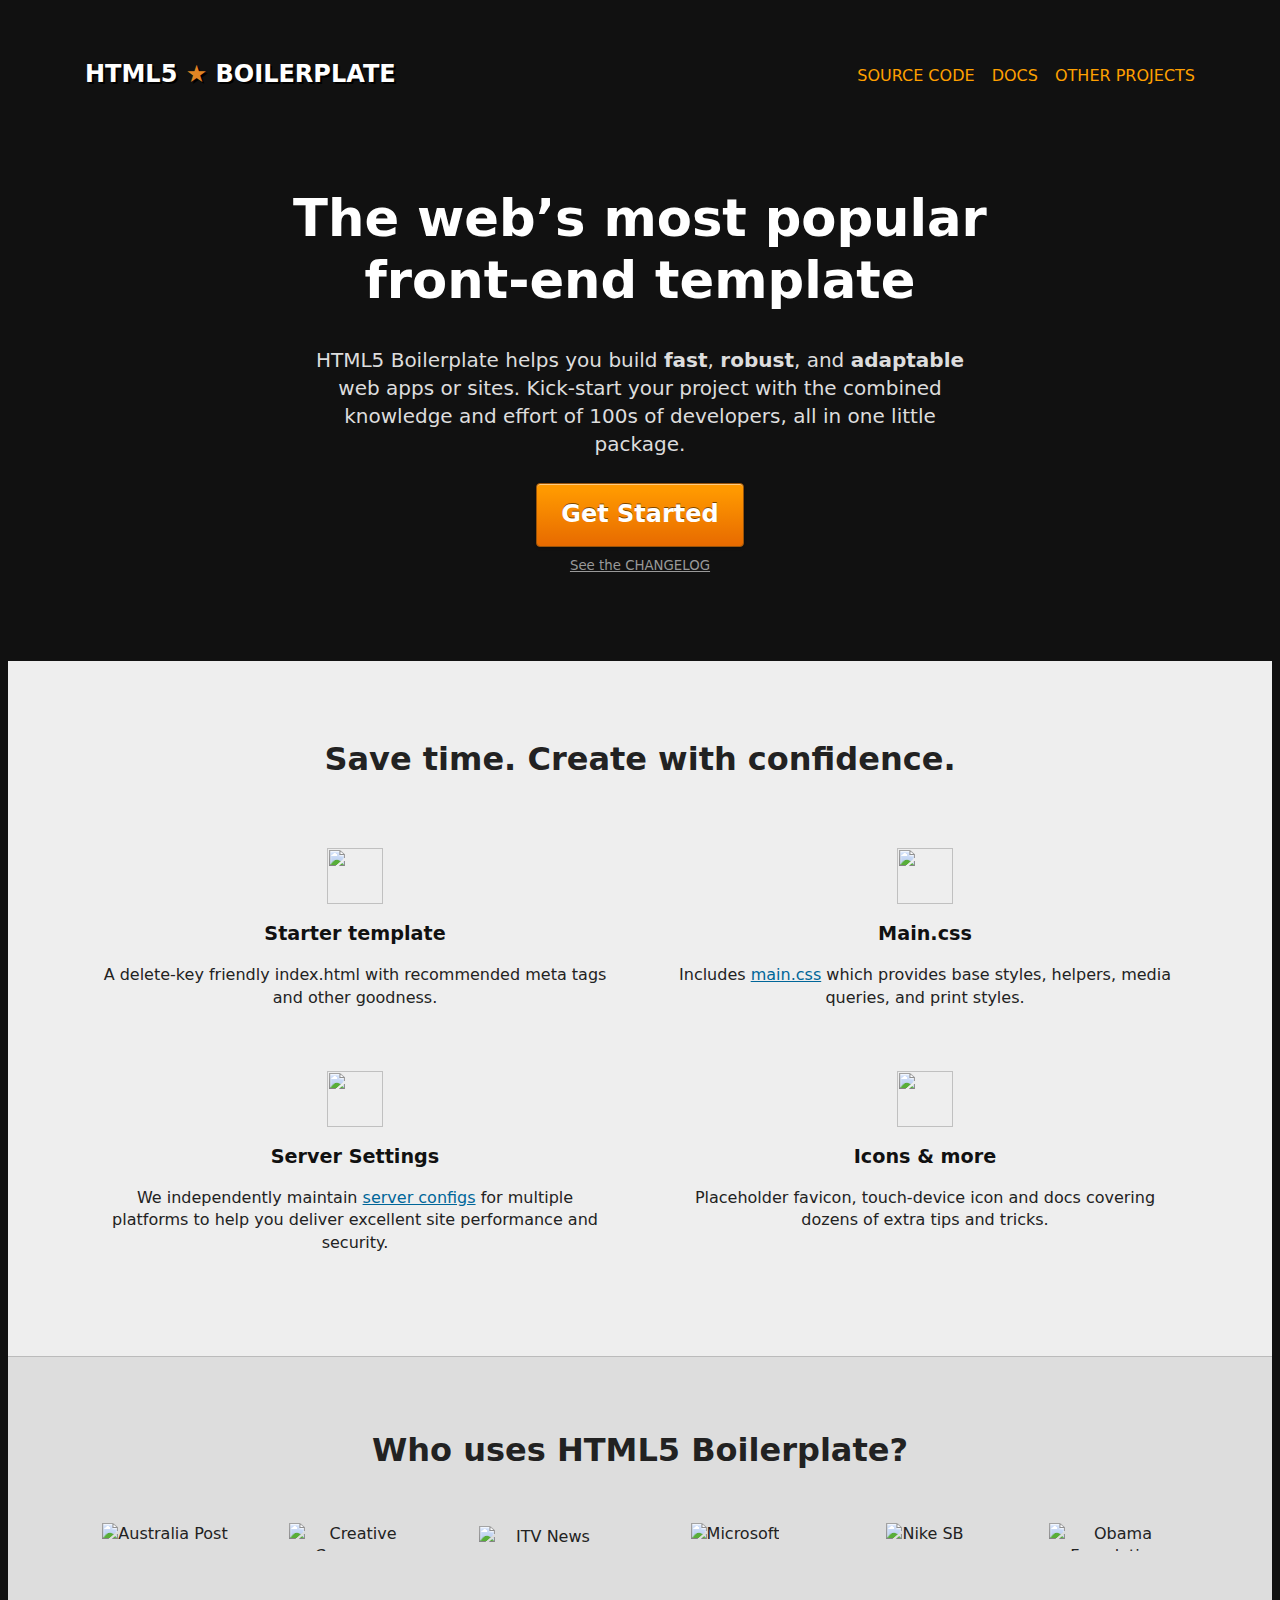
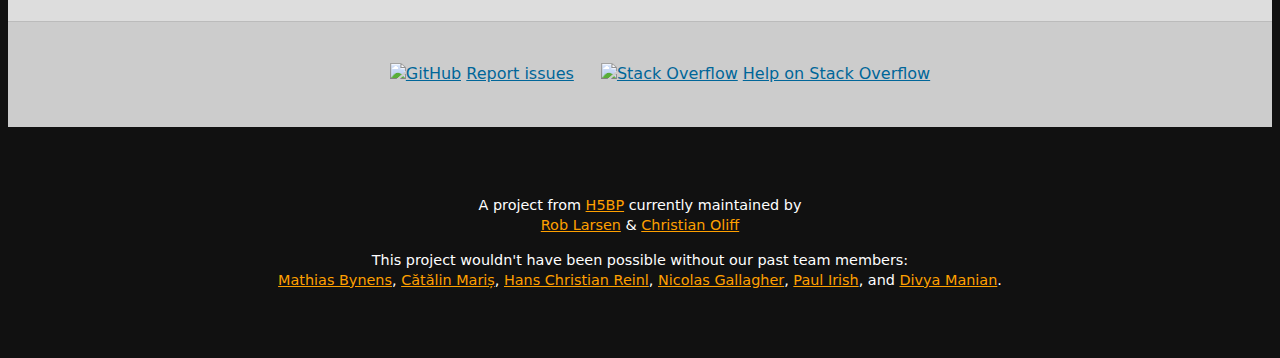
==== index.html @ 4f95c8dd "initial" ====
<!doctype html>
<html lang=en-US>

<head>
  <meta charset=utf-8>
  <meta name=viewport content="width=device-width,initial-scale=1">
  <title>HTML5 Boilerplate: The web&#8217;s most popular front-end template</title>
  <meta name=description content="HTML5 Boilerplate is a professional front-end template for building fast, robust, and adaptable web apps or sites. Spend more time developing and less time reinventing the wheel.">

  <style>html{color:#222;font-size:1em;line-height:1.4}::-moz-selection{background:#b3d4fc;text-shadow:none}::selection{background:#b3d4fc;text-shadow:none}img{vertical-align:middle}.clearfix::after,.clearfix::before{content:"";display:table}.clearfix::after{clear:both}@media print{*,::after,::before{background:#fff!important;color:#000!important;box-shadow:none!important;text-shadow:none!important}a,a:visited{text-decoration:underline}a[href]::after{content:" (" attr(href) ")"}img{page-break-inside:avoid}h2,h3,p{orphans:3;widows:3}h2,h3{page-break-after:avoid}}
/*!
 * Bootstrap Grid v4.6.2 (https://getbootstrap.com/)
 * Copyright 2011-2022 The Bootstrap Authors
 * Copyright 2011-2022 Twitter, Inc.
 * Licensed under MIT (https://github.com/twbs/bootstrap/blob/main/LICENSE)
 */
html{box-sizing:border-box;-ms-overflow-style:scrollbar;color:#fff;font-size:1rem;font-family:system-ui,-apple-system,"Segoe UI",Roboto,"Helvetica Neue","Noto Sans","Liberation Sans",Arial,sans-serif;text-align:center}*,::after,::before{box-sizing:inherit}.container{width:100%;padding-right:15px;padding-left:15px;margin-right:auto;margin-left:auto}@media (min-width:576px){.container{max-width:540px}}@media (min-width:768px){.container{max-width:720px}}@media (min-width:992px){.container{max-width:960px}}@media (min-width:1200px){.container{max-width:1140px}}.row{display:flex;flex-wrap:wrap;margin-right:-15px;margin-left:-15px}.col,.col-12,.col-lg-8,.col-md-10,.col-sm-11{position:relative;width:100%;padding-right:15px;padding-left:15px}.col{flex-basis:0;flex-grow:1;max-width:100%}.row-cols-1>*{flex:0 0 100%;max-width:100%}.row-cols-2>*{flex:0 0 50%;max-width:50%}.col-12{flex:0 0 100%;max-width:100%}@media (min-width:576px){.row-cols-sm-2>*{flex:0 0 50%;max-width:50%}.row-cols-sm-3>*{flex:0 0 33.333333%;max-width:33.333333%}.col-sm-11{flex:0 0 91.666667%;max-width:91.666667%}}@media (min-width:768px){.row-cols-md-6>*{flex:0 0 16.666667%;max-width:16.666667%}.col-md-10{flex:0 0 83.333333%;max-width:83.333333%}}@media (min-width:992px){.row-cols-lg-2>*{flex:0 0 50%;max-width:50%}.col-lg-8{flex:0 0 66.666667%;max-width:66.666667%}}.d-flex{display:flex!important}.align-items-center{align-items:center!important}.mx-auto{margin-right:auto!important;margin-left:auto!important}body{background-color:#111}a{color:#069}h1{font-size:3.2rem;line-height:1.2em}h2{font-size:2rem}h3{color:#555;font-size:1.2rem;margin-bottom:0}.btn-download{color:#fff;display:inline-block;font-size:1.5em;padding:.6em 1em;position:relative;text-decoration:none;text-shadow:0 -1px 0 rgba(0,0,0,.5);vertical-align:middle;border-radius:4px;background-color:#d9750b;background-image:linear-gradient(#f90 10%,#e76a00 100%);box-shadow:0 1px 0 rgba(255,255,255,.5) inset,0 1px 3px rgba(0,0,0,.2);border:1px solid #995309}.btn-download:active,.btn-download:focus,.btn-download:hover{text-decoration:none;background-color:#e0811b;background-image:linear-gradient(#f0a100 10%,#f70 100%)}.btn-download:active{background-color:#cf6a00;box-shadow:0 2px 3px 0 rgba(0,0,0,.2) inset}nav{padding-top:50px}.site-logo{color:#fff;float:left;font-size:1.5rem;font-weight:700;text-decoration:none;text-shadow:2px 2px 0 #000;text-transform:uppercase}.star{color:#e08524}footer a{color:#ffa000}footer{font-size:.9rem;padding:2em;margin-bottom:25px;margin-top:25px}.site-nav{float:right;list-style-type:none;margin-top:7px;padding:0}.aside a{margin:5px}.aside img{margin-right:5px}.site-nav a{color:#ffa000;display:block;text-decoration:none;text-transform:uppercase}.site-nav a:active,.site-nav a:focus,.site-nav a:hover{color:#fff}header{margin-bottom:85px;margin-top:85px}header p{color:#ddd;font-size:1.25rem;margin:25px}.changelog{color:#999;display:block;margin-top:10px}.section-features h3{color:#111;margin:8px}.section-features p{padding:0 15px 6px}.section-features .col{margin-bottom:25px;margin-top:15px}.section-features img{margin-bottom:9px}main{background-color:#eee;color:#222}section{padding:35px 0 55px}.aside{background-color:#ccc;padding:25px 0;border-top:1px solid #bbb}.section-who-uses{color:#222;border-top:1px solid #bbb;background-color:#ddd}.section-who-uses .col{margin-bottom:9px;margin-top:9px}.section-who-uses img{text-align:center;max-width:90%;vertical-align:middle;max-height:40px;display:flex;align-items:center;margin-left:auto;margin-right:auto;padding:6px}.inline-block-list li{display:inline-block;margin-left:12px}.inline-block-list li:first-child{margin-left:0}@media only screen and (max-width:768px){html{font-size:calc(.8rem + .5vw)!important}h1{font-size:calc(1.4rem + 1.5vw)!important}h2{font-size:calc(1.2rem + 1vw)!important}.site-logo,.site-nav{float:none!important}.site-nav li{margin:0 .5em}header{margin-top:40px!important}header p{font-size:calc(1rem + .3vw)!important}section{padding:25px 0!important}.inline-block-list li{display:block;margin:0 auto 1.5em}.inline-block-list li:last-child{margin-right:1.5em}}@media only screen and (max-width:575px){.site-logo{float:none!important}header{margin-top:30px}.site-nav{text-align:center;float:none;display:block}.section-who-uses img{padding-left:15px;padding-right:15px}.aside .inline-block-list li{display:block;margin-top:15px;margin-bottom:15px}}</style>

  <link rel=manifest href=site.webmanifest>
  <link rel=apple-touch-icon href=icon.png>

  <meta name=og:url content=https://html5boilerplate.com/ >
  <meta name=og:title content="HTML5 ★ BOILERPLATE">
  <meta name=og:type content=website>
  <meta name=og:description content="The web’s most popular front-end template which helps you build fast, robust, and adaptable web apps or sites.">
  <meta name=og:image content=https://html5boilerplate.com/icon.png>

  <meta name=theme-color content=#E08524>
  
  <script async src="https://www.googletagmanager.com/gtag/js?id=G-VX8P3FN86W"></script>
  <script>function gtag(){dataLayer.push(arguments)}window.dataLayer=window.dataLayer||[],gtag("js",new Date),gtag("config","G-VX8P3FN86W")</script>
</head>

<body>

  <div class=container>
    <nav class=clearfix>
      <div class=site-logo>
        HTML5
        <span class=star>&#x2605;</span> Boilerplate
      </div>
      <ul class="site-nav inline-block-list">
        <li>
          <a href=https://github.com/h5bp/html5-boilerplate>Source code</a>
        </li>
        <li>
          <a href=https://github.com/h5bp/html5-boilerplate/blob/main/docs/TOC.md>Docs</a>
        </li>
        <li>
          <a href=https://h5bp.org>Other projects</a>
        </li>
      </ul>
    </nav>
    <div class=row>
      <div class="col-12 col-sm-11 col-md-10 col-lg-8 mx-auto">
        <header>
          <h1>The web’s most popular front-end template</h1>

          <p>HTML5 Boilerplate helps you build
            <strong>fast</strong>,
            <strong>robust</strong>, and
            <strong>adaptable</strong> web apps or sites. Kick-start your project with the combined knowledge and effort
            of
            100s of developers, all in one little package.
            </p>

          <div class=cta-option>
            <a class=btn-download href=https://github.com/h5bp/html5-boilerplate#quick-start>
              <strong>Get Started</strong>
              </a>
            <small>
              <a class=changelog href=https://github.com/h5bp/html5-boilerplate/blob/main/CHANGELOG.md>
                See the CHANGELOG
              </a>
            </small>
          </div>
        </header>
      </div>
      </div>
  </div>

  <main>

    <section class=section-features>

      <div class=container>
        <div class=row>
          <div class=col>
            <h2>Save time. Create with confidence.</h2>
          </div>
        </div>

        <div class="row row-cols-1 row-cols-sm-2 row-cols-lg-2">
          <div class=col>

            <img src=file.svg height=56 width=56 alt=""><br>
            <h3>Starter template</h3>
            <p>A delete-key friendly index.html with recommended meta tags and other goodness.
            </p>
          </div>
          <div class=col>
            <img src=css.svg height=56 width=56 alt="">
            <h3>Main.css</h3>
            <p>Includes <a href=https://github.com/h5bp/main.css>main.css</a> which provides
              base styles, helpers, media queries, and print styles.
              </p>
          </div>

          <div class=col>
            <img src=server.svg height=56 width=56 alt="">
            <h3>Server Settings</h3>
            <p>We independently maintain
              <a href=https://github.com/h5bp/server-configs>server configs</a> for multiple platforms to help you deliver
              excellent site performance and security.
            </p>
          </div>
          <div class=col>
            <img src=star.svg height=56 width=56 alt="">
            <h3>Icons &amp; more</h3>
            <p>Placeholder favicon, touch-device icon and docs covering dozens of extra tips and tricks.</p>
          </div>

        </div>
      </div>
    </section>

    <section class=section-who-uses>
      <div class=container>
        <div class=row>
          <div class=col>
            <h2>Who uses HTML5 Boilerplate?</h2>
          </div>
        </div>
        <div class="row row-cols-2 row-cols-sm-3 row-cols-md-6">
          <div class="col d-flex align-items-center">
            <img src=logo-australia-post.svg height=44 alt="Australia Post">
          </div>
          <div class="col d-flex align-items-center">
            <img src=logo-creative-commons.svg height=44 alt="Creative Commons">
          </div>
          <div class="col d-flex align-items-center">
            <img src=logo-itv-news.svg width=158 alt="ITV News">
          </div>
          <div class="col d-flex align-items-center">
            <img src=logo-microsoft.svg height=44 alt=Microsoft>
          </div>
          <div class="col d-flex align-items-center">
            <img src=logo-nike-sb.svg height=40 alt="Nike SB">
          </div>
          <div class="col d-flex align-items-center">
            <img src=logo-obama-foundation.svg height=44 alt="Obama Foundation">
          </div>
        </div>
      </div>
    </section>

  </main>

  <section class=aside>
    <div class=container>
      <ul class=inline-block-list>
        <li>
          <a href=https://github.com/h5bp/html5-boilerplate/issues>
            <img src=github.svg height=18 width=18 alt=GitHub>Report issues
          </a>
        </li>
        <li>
          <a href=https://stackoverflow.com/questions/tagged/html5boilerplate>
            <img src=stack-overflow.svg height=18 width=18 alt="Stack Overflow">Help on Stack Overflow
          </a>
        </li>
      </ul>
    </div>
  </section>
  <footer>
    <p>A project from
      <a href=https://github.com/h5bp>H5BP</a> currently maintained by
      <br>
      <a href=https://htmlcssjavascript.com/ >Rob Larsen</a> &amp; <a href=https://github.com/coliff>Christian
        Oliff</a>
    </p>

    <p>This project wouldn't have been possible without our past team members:
      <br>
      <a href=https://mathiasbynens.be/ >Mathias Bynens</a>,
      <a href=https://github.com/alrra>C&#259;t&#259;lin Mari&#x219;</a>,
      <a href=https://drublic.de/ >Hans Christian Reinl</a>,
      <a href=https://nicolasgallagher.com/ >Nicolas Gallagher</a>,
      <a href=https://www.paulirish.com/ >Paul Irish</a>, and
      <a href=https://nimbupani.com/ >Divya Manian</a>.
    </p>
  </footer>
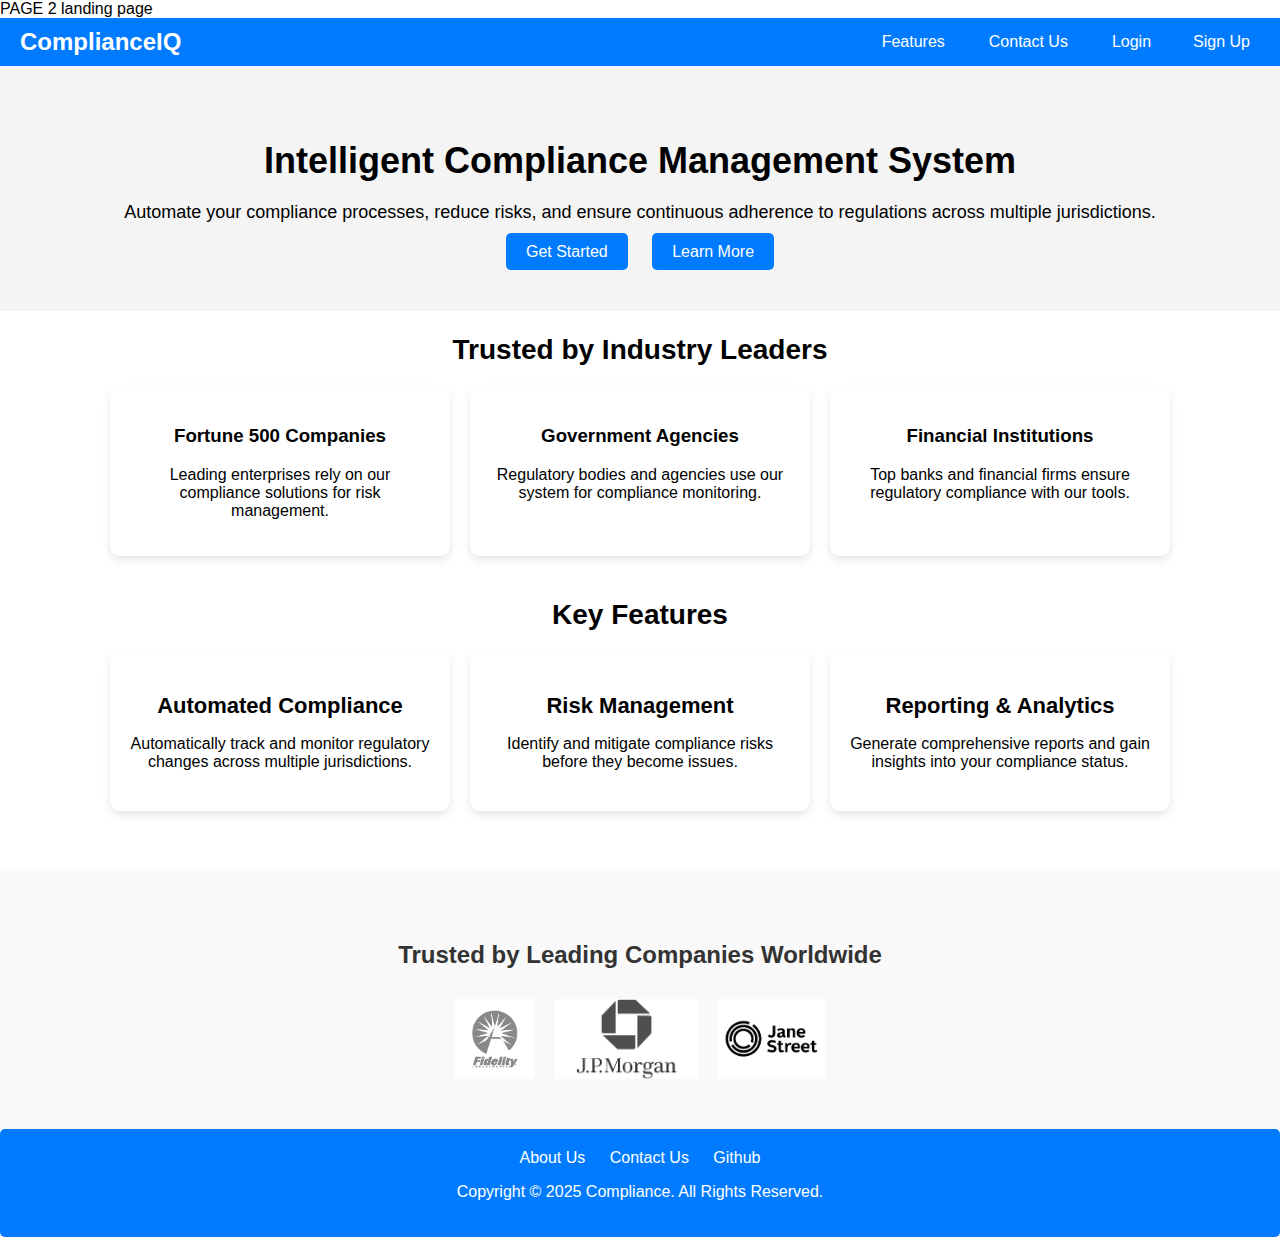
==== commit 93291c1c: "Add files via upload" ====
--- a/index.html
+++ b/index.html
@@ -1,192 +1,90 @@
-<!doctype html>
-<html lang=en-US>
+PAGE 2 landing page
 
+<!DOCTYPE html>
+<html lang="en">
 <head>
-  <meta charset=utf-8>
-  <meta name=viewport content="width=device-width,initial-scale=1">
-  <title>HTML5 Boilerplate: The web&#8217;s most popular front-end template</title>
-  <meta name=description content="HTML5 Boilerplate is a professional front-end template for building fast, robust, and adaptable web apps or sites. Spend more time developing and less time reinventing the wheel.">
+    <meta charset="UTF-8">
+    <meta name="viewport" content="width=device-width, initial-scale=1.0">
+    <title>ComplianceIQ</title>
+    <link rel="stylesheet" href="./style2.css">
+</head>
+<body>
+    <header>
+        <nav>
+            <div class="logo">ComplianceIQ</div>
+            <ul>
+                <li><a href="./feature.html">Features</a></li>
+                <li><a href="./contact.html">Contact Us</a></li>
+                <li><a href="./landing.html" id="loginLink">Login</a></li>
+                <li><a href="./landing.html" class="signup">Sign Up</a></li>
+            </ul>
+        </nav>
+    </header>
 
-  <style>html{color:#222;font-size:1em;line-height:1.4}::-moz-selection{background:#b3d4fc;text-shadow:none}::selection{background:#b3d4fc;text-shadow:none}img{vertical-align:middle}.clearfix::after,.clearfix::before{content:"";display:table}.clearfix::after{clear:both}@media print{*,::after,::before{background:#fff!important;color:#000!important;box-shadow:none!important;text-shadow:none!important}a,a:visited{text-decoration:underline}a[href]::after{content:" (" attr(href) ")"}img{page-break-inside:avoid}h2,h3,p{orphans:3;widows:3}h2,h3{page-break-after:avoid}}
-/*!
- * Bootstrap Grid v4.6.2 (https://getbootstrap.com/)
- * Copyright 2011-2022 The Bootstrap Authors
- * Copyright 2011-2022 Twitter, Inc.
- * Licensed under MIT (https://github.com/twbs/bootstrap/blob/main/LICENSE)
- */
-html{box-sizing:border-box;-ms-overflow-style:scrollbar;color:#fff;font-size:1rem;font-family:system-ui,-apple-system,"Segoe UI",Roboto,"Helvetica Neue","Noto Sans","Liberation Sans",Arial,sans-serif;text-align:center}*,::after,::before{box-sizing:inherit}.container{width:100%;padding-right:15px;padding-left:15px;margin-right:auto;margin-left:auto}@media (min-width:576px){.container{max-width:540px}}@media (min-width:768px){.container{max-width:720px}}@media (min-width:992px){.container{max-width:960px}}@media (min-width:1200px){.container{max-width:1140px}}.row{display:flex;flex-wrap:wrap;margin-right:-15px;margin-left:-15px}.col,.col-12,.col-lg-8,.col-md-10,.col-sm-11{position:relative;width:100%;padding-right:15px;padding-left:15px}.col{flex-basis:0;flex-grow:1;max-width:100%}.row-cols-1>*{flex:0 0 100%;max-width:100%}.row-cols-2>*{flex:0 0 50%;max-width:50%}.col-12{flex:0 0 100%;max-width:100%}@media (min-width:576px){.row-cols-sm-2>*{flex:0 0 50%;max-width:50%}.row-cols-sm-3>*{flex:0 0 33.333333%;max-width:33.333333%}.col-sm-11{flex:0 0 91.666667%;max-width:91.666667%}}@media (min-width:768px){.row-cols-md-6>*{flex:0 0 16.666667%;max-width:16.666667%}.col-md-10{flex:0 0 83.333333%;max-width:83.333333%}}@media (min-width:992px){.row-cols-lg-2>*{flex:0 0 50%;max-width:50%}.col-lg-8{flex:0 0 66.666667%;max-width:66.666667%}}.d-flex{display:flex!important}.align-items-center{align-items:center!important}.mx-auto{margin-right:auto!important;margin-left:auto!important}body{background-color:#111}a{color:#069}h1{font-size:3.2rem;line-height:1.2em}h2{font-size:2rem}h3{color:#555;font-size:1.2rem;margin-bottom:0}.btn-download{color:#fff;display:inline-block;font-size:1.5em;padding:.6em 1em;position:relative;text-decoration:none;text-shadow:0 -1px 0 rgba(0,0,0,.5);vertical-align:middle;border-radius:4px;background-color:#d9750b;background-image:linear-gradient(#f90 10%,#e76a00 100%);box-shadow:0 1px 0 rgba(255,255,255,.5) inset,0 1px 3px rgba(0,0,0,.2);border:1px solid #995309}.btn-download:active,.btn-download:focus,.btn-download:hover{text-decoration:none;background-color:#e0811b;background-image:linear-gradient(#f0a100 10%,#f70 100%)}.btn-download:active{background-color:#cf6a00;box-shadow:0 2px 3px 0 rgba(0,0,0,.2) inset}nav{padding-top:50px}.site-logo{color:#fff;float:left;font-size:1.5rem;font-weight:700;text-decoration:none;text-shadow:2px 2px 0 #000;text-transform:uppercase}.star{color:#e08524}footer a{color:#ffa000}footer{font-size:.9rem;padding:2em;margin-bottom:25px;margin-top:25px}.site-nav{float:right;list-style-type:none;margin-top:7px;padding:0}.aside a{margin:5px}.aside img{margin-right:5px}.site-nav a{color:#ffa000;display:block;text-decoration:none;text-transform:uppercase}.site-nav a:active,.site-nav a:focus,.site-nav a:hover{color:#fff}header{margin-bottom:85px;margin-top:85px}header p{color:#ddd;font-size:1.25rem;margin:25px}.changelog{color:#999;display:block;margin-top:10px}.section-features h3{color:#111;margin:8px}.section-features p{padding:0 15px 6px}.section-features .col{margin-bottom:25px;margin-top:15px}.section-features img{margin-bottom:9px}main{background-color:#eee;color:#222}section{padding:35px 0 55px}.aside{background-color:#ccc;padding:25px 0;border-top:1px solid #bbb}.section-who-uses{color:#222;border-top:1px solid #bbb;background-color:#ddd}.section-who-uses .col{margin-bottom:9px;margin-top:9px}.section-who-uses img{text-align:center;max-width:90%;vertical-align:middle;max-height:40px;display:flex;align-items:center;margin-left:auto;margin-right:auto;padding:6px}.inline-block-list li{display:inline-block;margin-left:12px}.inline-block-list li:first-child{margin-left:0}@media only screen and (max-width:768px){html{font-size:calc(.8rem + .5vw)!important}h1{font-size:calc(1.4rem + 1.5vw)!important}h2{font-size:calc(1.2rem + 1vw)!important}.site-logo,.site-nav{float:none!important}.site-nav li{margin:0 .5em}header{margin-top:40px!important}header p{font-size:calc(1rem + .3vw)!important}section{padding:25px 0!important}.inline-block-list li{display:block;margin:0 auto 1.5em}.inline-block-list li:last-child{margin-right:1.5em}}@media only screen and (max-width:575px){.site-logo{float:none!important}header{margin-top:30px}.site-nav{text-align:center;float:none;display:block}.section-who-uses img{padding-left:15px;padding-right:15px}.aside .inline-block-list li{display:block;margin-top:15px;margin-bottom:15px}}</style>
-
-  <link rel=manifest href=site.webmanifest>
-  <link rel=apple-touch-icon href=icon.png>
-
-  <meta name=og:url content=https://html5boilerplate.com/ >
-  <meta name=og:title content="HTML5 ★ BOILERPLATE">
-  <meta name=og:type content=website>
-  <meta name=og:description content="The web’s most popular front-end template which helps you build fast, robust, and adaptable web apps or sites.">
-  <meta name=og:image content=https://html5boilerplate.com/icon.png>
-
-  <meta name=theme-color content=#E08524>
-  
-  <script async src="https://www.googletagmanager.com/gtag/js?id=G-VX8P3FN86W"></script>
-  <script>function gtag(){dataLayer.push(arguments)}window.dataLayer=window.dataLayer||[],gtag("js",new Date),gtag("config","G-VX8P3FN86W")</script>
-</head>
-
-<body>
-
-  <div class=container>
-    <nav class=clearfix>
-      <div class=site-logo>
-        HTML5
-        <span class=star>&#x2605;</span> Boilerplate
-      </div>
-      <ul class="site-nav inline-block-list">
-        <li>
-          <a href=https://github.com/h5bp/html5-boilerplate>Source code</a>
-        </li>
-        <li>
-          <a href=https://github.com/h5bp/html5-boilerplate/blob/main/docs/TOC.md>Docs</a>
-        </li>
-        <li>
-          <a href=https://h5bp.org>Other projects</a>
-        </li>
-      </ul>
-    </nav>
-    <div class=row>
-      <div class="col-12 col-sm-11 col-md-10 col-lg-8 mx-auto">
-        <header>
-          <h1>The web’s most popular front-end template</h1>
-
-          <p>HTML5 Boilerplate helps you build
-            <strong>fast</strong>,
-            <strong>robust</strong>, and
-            <strong>adaptable</strong> web apps or sites. Kick-start your project with the combined knowledge and effort
-            of
-            100s of developers, all in one little package.
-            </p>
-
-          <div class=cta-option>
-            <a class=btn-download href=https://github.com/h5bp/html5-boilerplate#quick-start>
-              <strong>Get Started</strong>
-              </a>
-            <small>
-              <a class=changelog href=https://github.com/h5bp/html5-boilerplate/blob/main/CHANGELOG.md>
-                See the CHANGELOG
-              </a>
-            </small>
-          </div>
-        </header>
-      </div>
-      </div>
-  </div>
-
-  <main>
-
-    <section class=section-features>
-
-      <div class=container>
-        <div class=row>
-          <div class=col>
-            <h2>Save time. Create with confidence.</h2>
-          </div>
+    <section class="hero">
+        <h1>Intelligent Compliance Management System</h1>
+        <p>Automate your compliance processes, reduce risks, and ensure continuous adherence to regulations across multiple jurisdictions.</p>
+        <div class="buttons">
+            <a href="./code.html" class="btn">Get Started</a>
+            <a href="#" class="btn">Learn More</a>
         </div>
-
-        <div class="row row-cols-1 row-cols-sm-2 row-cols-lg-2">
-          <div class=col>
-
-            <img src=file.svg height=56 width=56 alt=""><br>
-            <h3>Starter template</h3>
-            <p>A delete-key friendly index.html with recommended meta tags and other goodness.
-            </p>
-          </div>
-          <div class=col>
-            <img src=css.svg height=56 width=56 alt="">
-            <h3>Main.css</h3>
-            <p>Includes <a href=https://github.com/h5bp/main.css>main.css</a> which provides
-              base styles, helpers, media queries, and print styles.
-              </p>
-          </div>
-
-          <div class=col>
-            <img src=server.svg height=56 width=56 alt="">
-            <h3>Server Settings</h3>
-            <p>We independently maintain
-              <a href=https://github.com/h5bp/server-configs>server configs</a> for multiple platforms to help you deliver
-              excellent site performance and security.
-            </p>
-          </div>
-          <div class=col>
-            <img src=star.svg height=56 width=56 alt="">
-            <h3>Icons &amp; more</h3>
-            <p>Placeholder favicon, touch-device icon and docs covering dozens of extra tips and tricks.</p>
-          </div>
-
+    </section>
+    <section class="trusted" id="trusted">
+        <h2>Trusted by Industry Leaders</h2>
+        <div class="trusted-container">
+            <div class="trusted-box">
+                <h3>Fortune 500 Companies</h3>
+                <p>Leading enterprises rely on our compliance solutions for risk management.</p>
+            </div>
+            <div class="trusted-box">
+                <h3>Government Agencies</h3>
+                <p>Regulatory bodies and agencies use our system for compliance monitoring.</p>
+            </div>
+            <div class="trusted-box">
+                <h3>Financial Institutions</h3>
+                <p>Top banks and financial firms ensure regulatory compliance with our tools.</p>
+            </div>
         </div>
-      </div>
     </section>
 
-    <section class=section-who-uses>
-      <div class=container>
-        <div class=row>
-          <div class=col>
-            <h2>Who uses HTML5 Boilerplate?</h2>
-          </div>
+    <section class="features" id="features">
+        <h2>Key Features</h2>
+        <div class="features-container">
+            <div class="feature-box">
+                <h3>Automated Compliance</h3>
+                <p>Automatically track and monitor regulatory changes across multiple jurisdictions.</p>
+            </div>
+            <div class="feature-box">
+                <h3>Risk Management</h3>
+                <p>Identify and mitigate compliance risks before they become issues.</p>
+            </div>
+            <div class="feature-box">
+                <h3>Reporting & Analytics</h3>
+                <p>Generate comprehensive reports and gain insights into your compliance status.</p>
+            </div>
         </div>
-        <div class="row row-cols-2 row-cols-sm-3 row-cols-md-6">
-          <div class="col d-flex align-items-center">
-            <img src=logo-australia-post.svg height=44 alt="Australia Post">
-          </div>
-          <div class="col d-flex align-items-center">
-            <img src=logo-creative-commons.svg height=44 alt="Creative Commons">
-          </div>
-          <div class="col d-flex align-items-center">
-            <img src=logo-itv-news.svg width=158 alt="ITV News">
-          </div>
-          <div class="col d-flex align-items-center">
-            <img src=logo-microsoft.svg height=44 alt=Microsoft>
-          </div>
-          <div class="col d-flex align-items-center">
-            <img src=logo-nike-sb.svg height=40 alt="Nike SB">
-          </div>
-          <div class="col d-flex align-items-center">
-            <img src=logo-obama-foundation.svg height=44 alt="Obama Foundation">
-          </div>
-        </div>
-      </div>
     </section>
 
-  </main>
 
-  <section class=aside>
-    <div class=container>
-      <ul class=inline-block-list>
-        <li>
-          <a href=https://github.com/h5bp/html5-boilerplate/issues>
-            <img src=github.svg height=18 width=18 alt=GitHub>Report issues
-          </a>
-        </li>
-        <li>
-          <a href=https://stackoverflow.com/questions/tagged/html5boilerplate>
-            <img src=stack-overflow.svg height=18 width=18 alt="Stack Overflow">Help on Stack Overflow
-          </a>
-        </li>
-      </ul>
+<section class="trusted-by">
+    <h2>Trusted by Leading Companies Worldwide</h2>
+    <div class="trusted-logos">
+        <img src="./fidelity.png" alt="Company 1 Logo">
+        <img src="./jp.png" alt="Company 2 Logo">
+        <img src="./jan.png" alt="Company 3 Logo">
+        <!-- Add more logos as needed -->
     </div>
-  </section>
-  <footer>
-    <p>A project from
-      <a href=https://github.com/h5bp>H5BP</a> currently maintained by
-      <br>
-      <a href=https://htmlcssjavascript.com/ >Rob Larsen</a> &amp; <a href=https://github.com/coliff>Christian
-        Oliff</a>
-    </p>
+</section>
 
-    <p>This project wouldn't have been possible without our past team members:
-      <br>
-      <a href=https://mathiasbynens.be/ >Mathias Bynens</a>,
-      <a href=https://github.com/alrra>C&#259;t&#259;lin Mari&#x219;</a>,
-      <a href=https://drublic.de/ >Hans Christian Reinl</a>,
-      <a href=https://nicolasgallagher.com/ >Nicolas Gallagher</a>,
-      <a href=https://www.paulirish.com/ >Paul Irish</a>, and
-      <a href=https://nimbupani.com/ >Divya Manian</a>.
-    </p>
-  </footer>+    <div class="footer">
+        <div class = "links">
+        <a class="footer-link" href="./about.html">About Us</a>
+        <a class="footer-link" href="./contact.html">Contact Us</a>
+        <a class="footer-link" href="https://github.com/SupremeNexas/breach">Github</a>
+      </div>
+        <p class="copyright">Copyright © 2025 Compliance. All Rights Reserved.</p>
+      </div>
+
+    <script src="index2.js"></script>
+</body>
+</html>--- a/style2.css
+++ b/style2.css
@@ -0,0 +1 @@
+body{font-family:Arial,sans-serif;margin:0;padding:0;box-sizing:border-box}header{background-color:#007bff;color:#fff;padding:10px 20px;display:flex;justify-content:space-between;align-items:center}header nav{display:flex;justify-content:space-between;align-items:center;width:100%}header .logo{font-size:24px;font-weight:700}header ul{list-style:none;display:flex;margin:0;padding:0}header ul li{margin-left:20px}header ul li a{color:#fff;text-decoration:none;padding:8px 12px}header ul li a.signup{background-color:#007BFF;padding:5px 10px;border-radius:5px}.hero{background-color:#f4f4f4;padding:50px 20px;text-align:center}.hero h1{font-size:36px;margin-bottom:20px}.hero p{font-size:18px;margin-bottom:20px}.buttons .btn{background-color:#007BFF;color:#fff;padding:10px 20px;text-decoration:none;border-radius:5px;margin:0 10px}.buttons .btn:hover{background-color:#0056b3}.features{padding:20px;text-align:center}.features h2{font-size:28px;margin-bottom:20px}.features div{margin-bottom:20px}.features h3{font-size:22px;margin-bottom:10px}.features p{font-size:16px;margin-bottom:20px}footer{background-color:#02f;color:#fff;padding:40px 20px;text-align:center}footer .footer-content{max-width:800px;margin:0 auto;display:flex;justify-content:space-between;flex-wrap:wrap;gap:20px}footer .footer-section{flex:1;min-width:200px;text-align:left}footer h3{font-size:20px;margin-bottom:15px}footer p{font-size:14px;margin-bottom:10px}footer a{color:#007BFF;text-decoration:none}footer a:hover{text-decoration:underline}.footer-bottom{margin-top:20px;font-size:14px}.footer{display:flex;flex-direction:column;align-items:center;justify-content:center;text-align:center;padding:20px;background-color:#007bff;color:#fff;border-radius:5px}.link{flex-direction:row}.footer-link{color:#fff;text-decoration:none;margin:5px 10px}.trusted-by{text-align:center;padding:50px 20px;background-color:#f9f9f9}.trusted-by h2{font-size:24px;margin-bottom:30px;color:#333}.trusted-logos{display:flex;justify-content:center;align-items:center;flex-wrap:wrap;gap:20px}.trusted-logos img{max-width:150px;max-height:80px;object-fit:contain;filter:grayscale(100%);transition:filter 0.3s}.trusted-logos img:hover{filter:grayscale(0%)}.features-container{display:flex;justify-content:center;gap:20px;flex-wrap:wrap}.feature-box{background-color:#fff;padding:20px;border-radius:10px;box-shadow:0 4px 8px rgb(0 0 0 / .1);text-align:center;width:300px;transition:transform 0.3s,box-shadow 0.3s}.feature-box:hover{transform:translateY(-5px);box-shadow:0 6px 12px rgb(0 0 0 / .15)}.trusted-container{display:flex;justify-content:center;gap:20px;flex-wrap:wrap}.trusted-box{background-color:#fff;padding:20px;border-radius:10px;box-shadow:0 4px 8px rgb(0 0 0 / .1);text-align:center;width:300px;transition:transform 0.3s,box-shadow 0.3s}.trusted-box:hover{transform:translateY(-5px);box-shadow:0 6px 12px rgb(0 0 0 / .15)}.trusted h2{text-align:center;font-size:28px;margin-bottom:20px}.features-container{display:flex;justify-content:center;gap:20px;flex-wrap:wrap}.feature-box{background-color:#fff;padding:20px;border-radius:10px;box-shadow:0 4px 8px rgb(0 0 0 / .1);text-align:center;width:300px;transition:transform 0.3s,box-shadow 0.3s}.feature-box:hover{transform:translateY(-5px);box-shadow:0 6px 12px rgb(0 0 0 / .15)}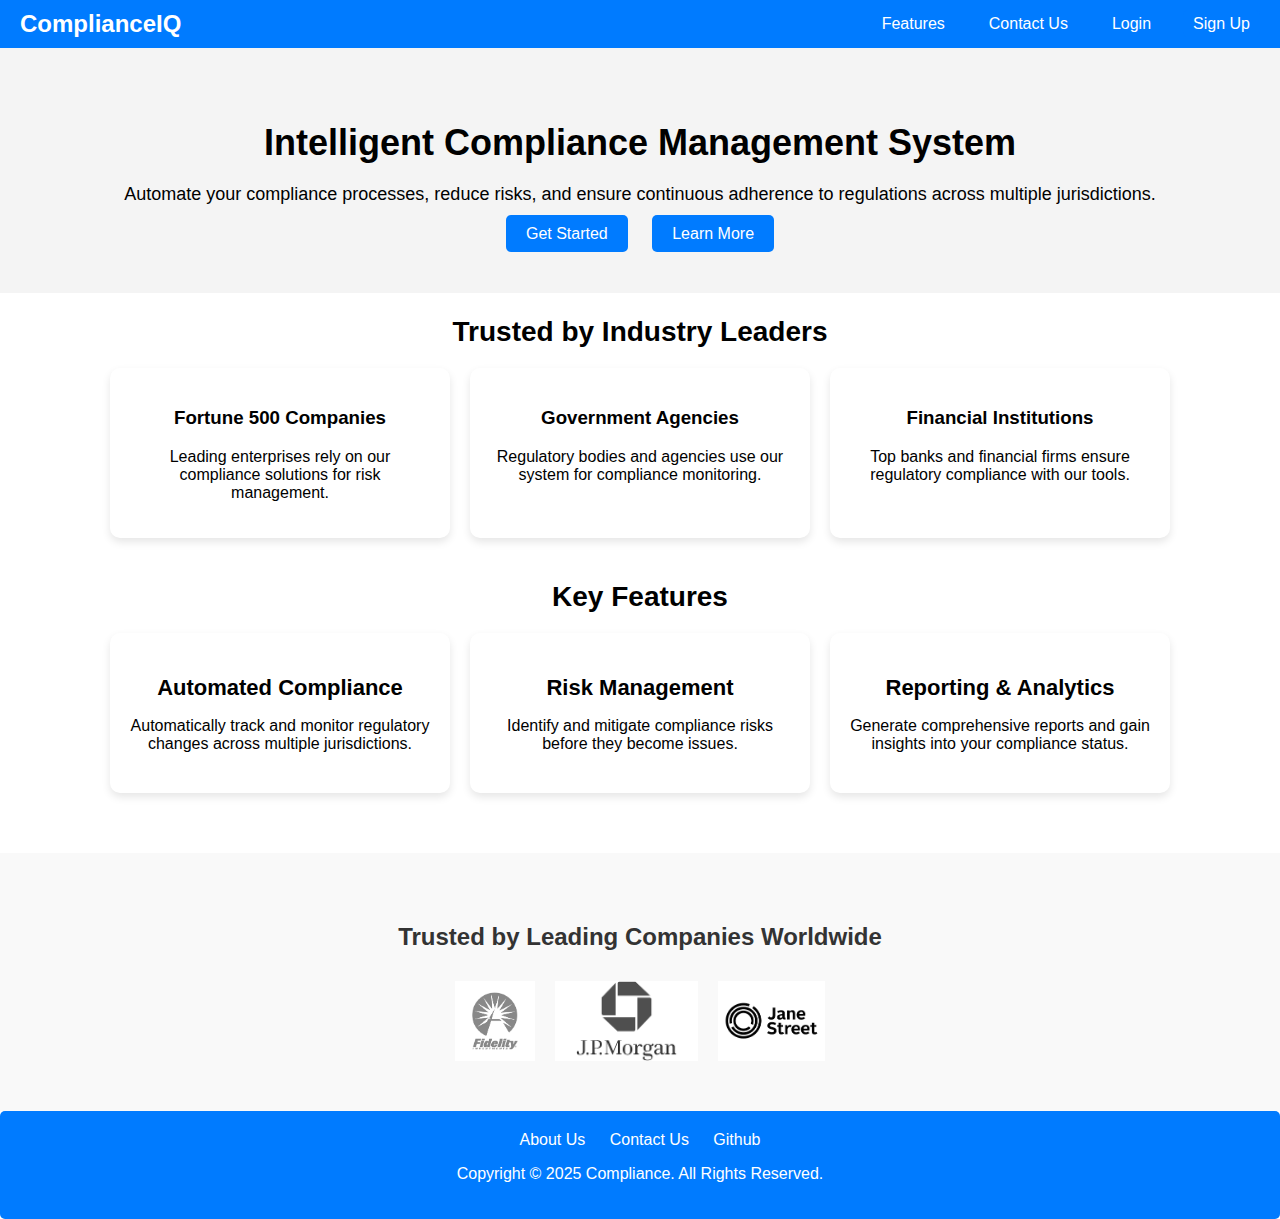
==== commit 2656dafe: "Create index.html" ====
--- a/index.html
+++ b/index.html
@@ -1,5 +1,3 @@
-PAGE 2 landing page
-
 <!DOCTYPE html>
 <html lang="en">
 <head>
@@ -87,4 +85,4 @@
 
     <script src="index2.js"></script>
 </body>
-</html>+</html>
